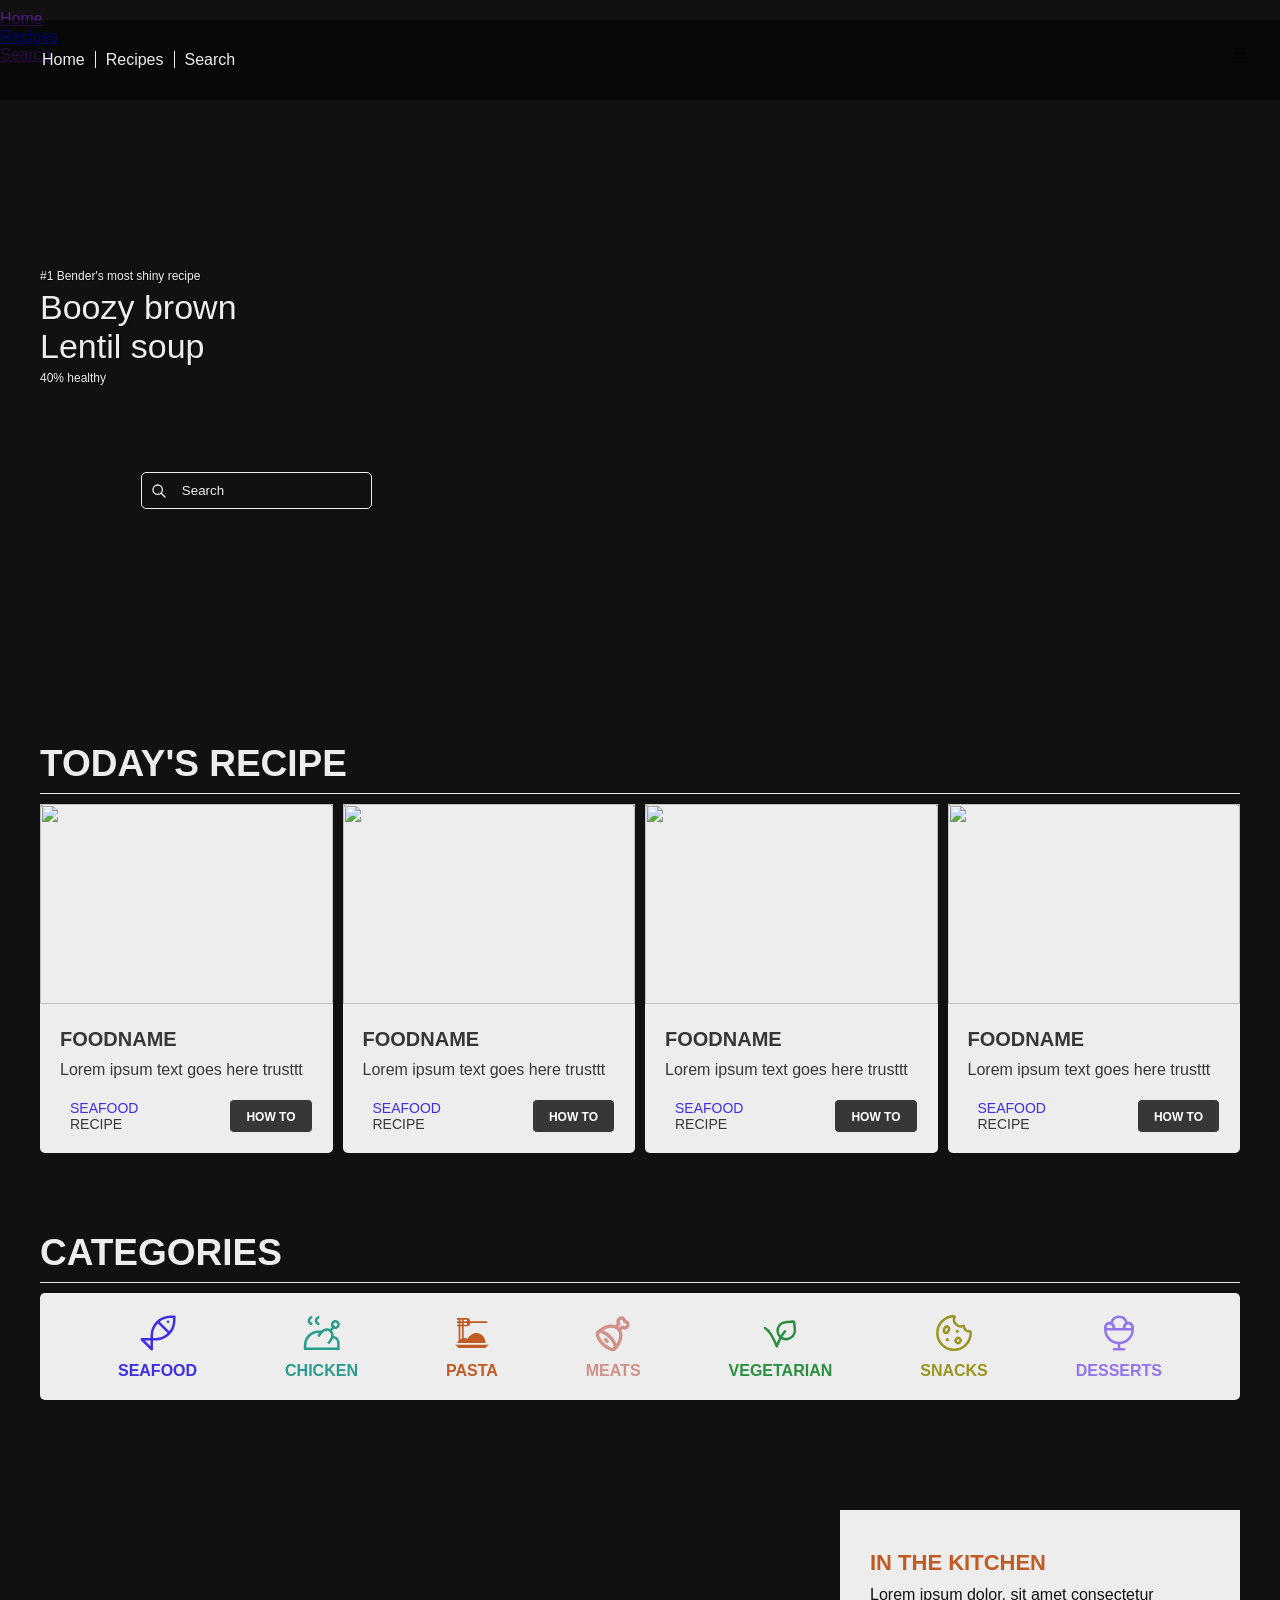
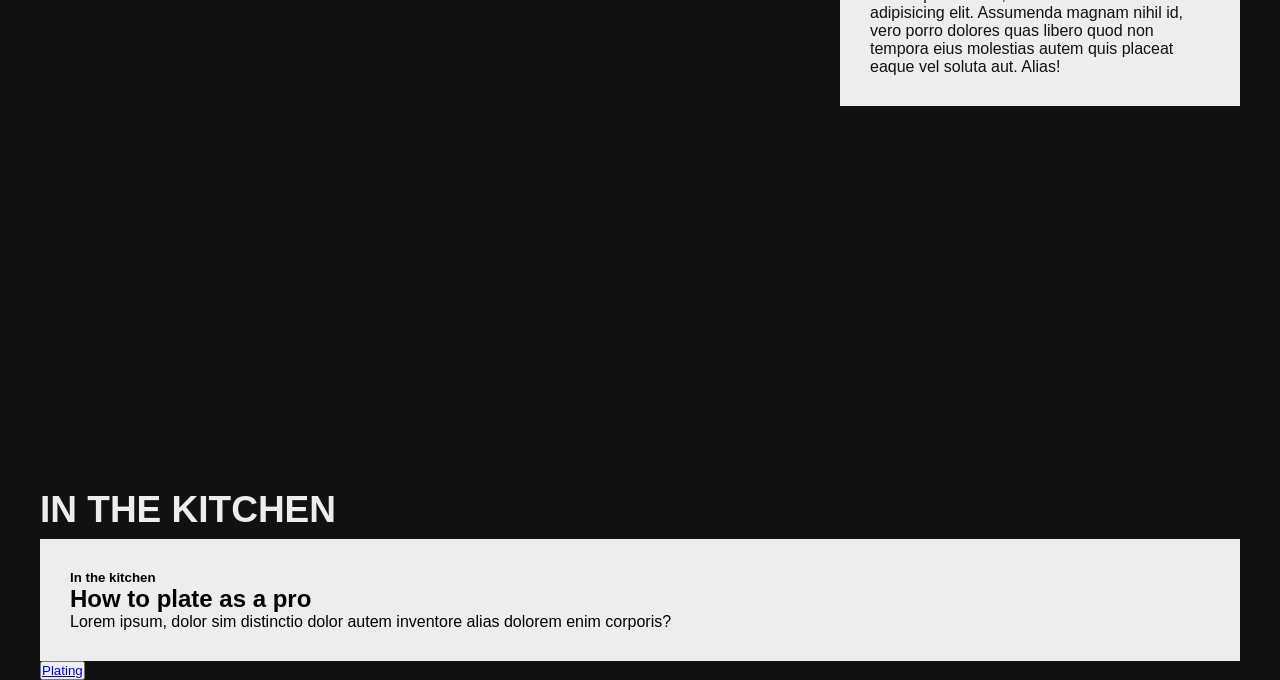
==== index project.html @ d1a4f46a "Initial commit" ====
<!DOCTYPE html>
<html lang="en">

<head>
    <meta charset="UTF-8">
    <meta name="viewport" content="width=device-width, initial-scale=1.0">
    <title>Document</title>
    <link rel="preconnect" href="https://fonts.googleapis.com">
    <link rel="preconnect" href="https://fonts.gstatic.com" crossorigin>
    <link href="https://fonts.googleapis.com/css2?family=Roboto:ital,wght@0,100..900;1,100..900&display=swap"
        rel="stylesheet">
    <link rel="stylesheet" href="css/style.css">
</head>

<body>
    <div class="container">

        <!-- navigation -->
        <nav class="navigation">
            <div class="menu-container">
                <ul>
                    <li><a href="">Home</a></li>
                    <li><a href="recipe-detail.html">Recipes</a></li>
                    <li><a href="">Search</a></li>
                </ul>
            </div>
            <div class="hamburger-menu">
                <span><svg xmlns="http://www.w3.org/2000/svg" width="1em" height="1em" viewBox="0 0 24 24">
	<path d="M0 0h24v24H0z" fill="none" />
	<path fill="none" stroke="currentColor" stroke-linecap="round" stroke-linejoin="round" stroke-width="1.5" d="M3 6.001h18m-18 6h18m-18 6h18" />
</svg>
</span>
                


            </div>
        </nav>
        <div class="mobile-menu"></div>
        <ul>
                    <li><a href="">Home</a></li>
                    <li><a href="recipe-detail.html">Recipes</a></li>
                    <li><a href="">Search</a></li>
                </ul>
        </div>


        <!-- hero -->
        <div class="hero">
            <div class="hero-container">


                <div class="hero-text">
                    <h6>#1 Bender's most shiny recipe</h6>
                    <h4>Boozy brown</h4>
                    <h4>Lentil soup</h4>
                    <h6>40% healthy</h6>
                </div>


                <div class="hero-search">
                    <div class="search-box">
                        <span class="search-icon">
                            <svg xmlns="http://www.w3.org/2000/svg" width="1em" height="1em" viewBox="0 0 24 24">
                                <path d="M0 0h24v24H0z" fill="none" />
                                <path fill="none" stroke="currentColor" stroke-linecap="round" stroke-linejoin="round"
                                    stroke-width="2" d="m15 15l6 6m-11-4a7 7 0 1 1 0-14a7 7 0 0 1 0 14" />
                            </svg>

                        </span>
                        <input type="text" placeholder="Search" class="search-input">
                    </div>

                </div>





            </div>
        </div>



            <!-- todays recipe-->
            <section class="todays_recipes">
                <div class="todays_recipes_headline">Today's Recipe</div>
                <div class="todays_recipes_content">

                    <!--card-block start (copy me)-->
                    <div class="todays_recipes_content_block">
                        <div class="todays_recipes_content_block_image">
                            <img src="http://picsum.photos/300/175" alt="">
                        </div>
                        <div class="todays_recipes_content_block_text">
                            <div class="todays_recipes_content_block_text_top">
                                <h5>FoodName</h5>
                                <p>Lorem ipsum text goes here trusttt</p>
                            </div>
                            <div class="todays_recipes_content_block_text_bottom">
                                <div data-category="seafood" class="todays_recipes_content_block_bottom_area">
                                    <div class="todays_recipes_content_bottom_area_left">
                                        <p data-category="seafood" id="category-seafood">Seafood</p>
                                        <p>Recipe</p>
                                    </div>
                                    <div class="todays_recipes_content_bottom_area_right">
                                        <div class="todays_recipes_content_bottom_area_right_button">
                                            <button>
                                                <a href="#">How to</a>
                                            </button>
                                        </div>
                                    </div>
                                </div>
                            </div>
                        </div>
                    </div>
                    <!--card-block stop (copy me too)-->

                        <!--card-block start (copy me)-->
                    <div class="todays_recipes_content_block">
                        <div class="todays_recipes_content_block_image">
                            <img src="http://picsum.photos/300/175" alt="">
                        </div>
                        <div class="todays_recipes_content_block_text">
                            <div class="todays_recipes_content_block_text_top">
                                <h5>FoodName</h5>
                                <p>Lorem ipsum text goes here trusttt</p>
                            </div>
                            <div class="todays_recipes_content_block_text_bottom">
                                <div data-category="seafood" class="todays_recipes_content_block_bottom_area">
                                    <div class="todays_recipes_content_bottom_area_left">
                                        <p data-category="seafood" id="category-color">Seafood</p>
                                        <p>Recipe</p>
                                    </div>
                                    <div class="todays_recipes_content_bottom_area_right">
                                        <div class="todays_recipes_content_bottom_area_right_button">
                                            <button>
                                                <a href="#">How to</a>
                                            </button>
                                        </div>
                                    </div>
                                </div>
                            </div>
                        </div>
                    </div>
                    <!--card-block stop (copy me too)-->

                        <!--card-block start (copy me)-->
                    <div class="todays_recipes_content_block">
                        <div class="todays_recipes_content_block_image">
                            <img src="http://picsum.photos/300/175" alt="">
                        </div>
                        <div class="todays_recipes_content_block_text">
                            <div class="todays_recipes_content_block_text_top">
                                <h5>FoodName</h5>
                                <p>Lorem ipsum text goes here trusttt</p>
                            </div>
                            <div class="todays_recipes_content_block_text_bottom">
                                <div data-category="seafood" class="todays_recipes_content_block_bottom_area">
                                    <div class="todays_recipes_content_bottom_area_left">
                                        <p data-category="seafood" id="category-color">Seafood</p>
                                        <p>Recipe</p>
                                    </div>
                                    <div class="todays_recipes_content_bottom_area_right">
                                        <div class="todays_recipes_content_bottom_area_right_button">
                                            <button>
                                                <a href="#">How to</a>
                                            </button>
                                        </div>
                                    </div>
                                </div>
                            </div>
                        </div>
                    </div>
                    <!--card-block stop (copy me too)-->

                        <!--card-block start (copy me)-->
                    <div class="todays_recipes_content_block">
                        <div class="todays_recipes_content_block_image">
                            <img src="http://picsum.photos/300/175" alt="">
                        </div>
                        <div class="todays_recipes_content_block_text">
                            <div class="todays_recipes_content_block_text_top">
                                <h5>FoodName</h5>
                                <p>Lorem ipsum text goes here trusttt</p>
                            </div>
                            <div class="todays_recipes_content_block_text_bottom">
                                <div data-category="seafood" class="todays_recipes_content_block_bottom_area">
                                    <div class="todays_recipes_content_bottom_area_left">
                                        <p data-category="seafood" id="category-color">Seafood</p>
                                        <p>Recipe</p>
                                    </div>
                                    <div class="todays_recipes_content_bottom_area_right">
                                        <div class="todays_recipes_content_bottom_area_right_button">
                                            <button>
                                                <a href="#">How to</a>
                                            </button>
                                        </div>
                                    </div>
                                </div>
                            </div>
                        </div>
                    </div>
                    <!--card-block stop (copy me too)-->

                    


                </div>


            </section>


            <!-- categories-->
            <section class="categories">
                <div class="todays_recipes_headline">Categories</div>

                <div class="categories_content">
                    <div class="categories_content_block">
                        <span data-category="seafood" class="iconify">
                            <svg xmlns="http://www.w3.org/2000/svg" width="1em" height="1em" viewBox="0 0 32 32">
	                            <path d="M0 0h32v32H0z" fill="none" />
	                            <circle cx="24" cy="7" r="1" fill="currentColor" />
	                            <path fill="currentColor" d="M26 2a16.02 16.02 0 0 0-16 16v2H3a1 1 0 0 0-.707 1.707l8 8A1 1 0 0 0 12 29v-7h2A16.02 16.02 0 0 0 30 6V2ZM10 26.586L5.414 22H10ZM12 20v-2a13.94 13.94 0 0 1 3.908-9.678l7.77 7.77A13.94 13.94 0 0 1 14 20ZM28 6a13.9 13.9 0 0 1-2.98 8.606L17.395 6.98A13.9 13.9 0 0 1 26 4h2Z" />
                                </svg>
                        </span>
                        <p data-category="seafood">Seafood</p>
                    </div>



                  <div class="categories_content_block">
                        <span data-category="chicken" class="iconify">
                         <svg xmlns="http://www.w3.org/2000/svg" width="1em" height="1em" viewBox="0 0 24 24">
                                <path d="M0 0h24v24H0z" fill="none" />
                            <g fill="none" stroke="currentColor" stroke-width="1.5">
                                <path stroke-linecap="square" d="M18.123 7.08a1.911 1.911 0 1 0 3.8-.408a1.911 1.911 0 1 0-3.8.408" />
                                <path d="M18.154 14.337a3.707 3.707 0 0 1 3.707 3.707v3.347H1.873v-2.087a8 8 0 0 1 8-8h1.957" />
                                <path stroke-linecap="square" d="m10.198 13.496l1.235-1.615c1.392-1.902 3.833-2.482 5.454-1.296c1.62 1.185 1.806 3.688.415 5.59l-1.097 1.558m2.643-9.378l-1.756 2.298" />
                                <path d="M6.161 6.608a2 2 0 1 1 0-4m4.264 4a2 2 0 0 1 0-4" />
                            </g>
                         </svg>
                        </span>
                        <p data-category="chicken">Chicken</p>
                    </div>



                     <div class="categories_content_block">
                        <span data-category="pasta" class="iconify">
                           <svg xmlns="http://www.w3.org/2000/svg" width="1em" height="1em" viewBox="0 0 24 24">
                                <path d="M0 0h24v24H0z" fill="none" />
                                <path fill="currentColor" d="M4 16.5V8H3V7h1V6H3V5h1V4H3V3h6c.5.03.95.24 1.34.63s.61.87.66 1.37h10v1H11c-.05.53-.27 1-.66 1.43S9.5 8.05 9 8H7v7.05c.05 0 .13-.01.24-.05s.2 0 .26 0q.84 0 1.92.42c.41-.92 1.11-1.74 2.11-2.42s2-1 3-1c1.53 0 2.83.53 3.89 1.59S20 15.95 20 17.5v.27c0 .13-.03.2-.03.23H3.14c.13-.5.41-1 .86-1.5m2-1.27V8H5v7.7c.5-.25.81-.4 1-.47M9 7V6H7v1zm0-3H7v1h2zM5 4v1h1V4zm0 2v1h1V6zM2 19h20l-2 2H4z" />
                           </svg>
                        </span>
                        <p data-category="pasta">Pasta</p>
                    </div>



                     <div class="categories_content_block">
                        <span data-category="meats" class="iconify">
                           <svg xmlns="http://www.w3.org/2000/svg" width="1em" height="1em" viewBox="0 0 24 24">
                                <path d="M0 0h24v24H0z" fill="none" />
                                <g fill="none" stroke="currentColor" stroke-linecap="round" stroke-linejoin="round" stroke-width="2">
                                    <path d="m13.62 8.382l1.966-1.967A2 2 0 1 1 19 5a2 2 0 1 1-1.413 3.414l-1.82 1.821m-9.863 8.361c2.733 2.734 5.9 4 7.07 2.829c1.172-1.172-.094-4.338-2.828-7.071c-2.733-2.734-5.9-4-7.07-2.829c-1.172 1.172.094 4.338 2.828 7.071M7.5 16l1 1" />
                                    <path d="M12.975 21.425c3.905-3.906 4.855-9.288 2.121-12.021c-2.733-2.734-8.115-1.784-12.02 2.121" />
                                </g>
                            </svg>
                        </span>
                        <p data-category="meats">Meats</p>
                    </div>


                     <div class="categories_content_block">
                        <span data-category="vegetarian" class="iconify">
                           <svg xmlns="http://www.w3.org/2000/svg" width="1em" height="1em" viewBox="0 0 24 24">
                                <path d="M0 0h24v24H0z" fill="none" />
                                <g fill="none" stroke="currentColor" stroke-linecap="round" stroke-linejoin="round" stroke-width="1.5">
                                    <path d="M15 11.063C12.53 13.65 10.059 20 10.059 20S6.529 11.063 3 9" />
                                    <path d="m20.496 5.577l.426 4.424c.276 2.87-1.875 5.425-4.745 5.702c-2.816.27-5.367-1.788-5.638-4.604a5.12 5.12 0 0 1 4.608-5.59l4.716-.454a.58.58 0 0 1 .633.522" />
                                </g>
                            </svg>
                        </span>
                        <p data-category="vegetarian">Vegetarian</p>
                    </div>


                     <div class="categories_content_block">
                        <span data-category="snacks" class="iconify">
                            <svg xmlns="http://www.w3.org/2000/svg" width="1em" height="1em" viewBox="0 0 24 24">
                                <path d="M0 0h24v24H0z" fill="none" />
                                <g fill="none" stroke="currentColor" stroke-width="1.5">
                                    <path d="M6.249 9.303c-.457 1.035-.267 2.186.424 2.571c.69.385 1.621-.142 2.078-1.177s.267-2.186-.424-2.571c-.69-.385-1.621.142-2.078 1.177Zm6.928 6.569c-.39.752-.113 1.643.617 1.99c.731.347 1.64.018 2.03-.734s.112-1.643-.618-1.99c-.731-.347-1.64-.018-2.03.734Z" />
                                    <path stroke-linejoin="round" d="M12 22C6.477 22 2 17.523 2 12S6.477 2 12 2c.242 0 .387.264.296.487a4 4 0 0 0 5.25 5.203c.203-.085.454.09.454.31a3 3 0 0 0 3.337 2.981c.314-.035.632.165.649.482Q22 11.73 22 12c0 5.523-4.477 10-10 10Z" />
                                    <path stroke-linecap="round" stroke-linejoin="round" d="M14.125 11H14m.25 0a.25.25 0 1 1-.5 0a.25.25 0 0 1 .5 0m-6.125 5H8m.25 0a.25.25 0 1 1-.5 0a.25.25 0 0 1 .5 0" />
                                </g>
                            </svg>
                        </span>
                        <p data-category="snacks">Snacks</p>
                    </div>


                     <div class="categories_content_block">
                        <span data-category="desserts" class="iconify">
                           <svg xmlns="http://www.w3.org/2000/svg" width="1em" height="1em" viewBox="0 0 1024 1024">
                                <path d="M0 0h1024v1024H0z" fill="none" />
                                <path fill="currentColor" d="M128 416v-48a144 144 0 0 1 168.6-141.9a224.1 224.1 0 0 1 430.8 0A144 144 0 0 1 896 368v48a384 384 0 0 1-352 382.7V896h-64v-97.3A384 384 0 0 1 128 416m287.1-32h193.8a144 144 0 0 1 58.9-132.8a160 160 0 0 0-311.6 0A144 144 0 0 1 415.1 384m-72.9 0a72 72 0 1 0-140.5 0zm339.6 0h140.4a72 72 0 1 0-140.5 0zM512 736a320 320 0 0 0 318.4-288H193.6A320 320 0 0 0 512 736M384 896h256a32 32 0 1 1 0 64H384a32 32 0 1 1 0-64" />
                            </svg>
                        </span>
                        <p data-category="desserts">Desserts</p>
                    </div>

                </div>

            </section>


            <!-- image section-->
            <section class="image_section">
                <div class="image_section_controller">
                    <div class="image_section_box">
                        <h4>In the kitchen</h4>
                        <p>Lorem ipsum dolor, sit amet consectetur adipisicing elit. Assumenda magnam nihil id, vero porro dolores quas libero quod non tempora eius molestias autem quis placeat eaque vel soluta aut. Alias!</p>
                    </div>
                </div>

            </section>


            <!-- content area (in da kitchen)-->
            <section class="content-area">
                <div class="todays_recipes_headline">In the kitchen</div>
                <div class="in_the_kitchen_controller">
                   <div class="in_the_kitchen_box">
                        <h5>In the kitchen</h5>
                        <h2>How to plate as a pro</h2>
                        <p>Lorem ipsum, dolor sim distinctio dolor autem inventore alias dolorem enim corporis?</p>
                  </div>  
                    <div class="in_the_kitchen_bottom_button">
                        <button>
                            <a href="#">Plating</a>
                        </button>
                    </div>
                </div>
                 



            </section>


            <!-- footer-->
            <footer class="footer">

            </footer>

        </div>

</body>

</html>
---- css/style.css ----
:root{
    /*dimensions*/
    --width-full: 100%;
    --width-12col: 1200px;

    /*grid settings*/
    --grid-gap:10px;
    --padding-default: 20px;

    /*colors*/
    --background-color-navigation: #00000088;
    --background-color-light: #ededed;
    --background-color-dark-bg: #111111;
    --primary-color: #bf5b23;
    --color-light: #ededed;
    --color-dark: #373737;
    --color-white:#ffffff;

    /*color swatch for categories*/
    --category-seafood: #3e30e2;
    --category-chicken: #299c8e;
    --category-meats: #d09189;
    --category-veg: #298f3f;
    --category-dessert: #9374eb;
    --category-snacks: #9a951e;
    --category-pasta: #bf5b23;

}


/*reset css*/
*{
    padding: 0;
    margin: 0;
    box-sizing: border-box;
}

/*Data categories setup*/

/*color names and icons trustttt*/

/*seafood*/

div[data-category="seafood"]{
    border-left: 1px solid var (--category-seafood);
}

span[data-category="seafood"]{
    color: var(--category-seafood);
}

p[data-category="seafood"]{
    color: var(--category-seafood);
}

/*chicken*/

div[data-category="chicken"]{
    border-left: 1px solid var(--category-chicken);
}

span[data-category="chicken"]{
    color: var(--category-chicken);
}

p[data-category="chicken"]{
    color: var(--category-chicken);
}

/*pasta*/

div[data-category="pasta"]{
    border-left: 1px solid var(--category-pasta);
}

span[data-category="pasta"]{
    color: var(--category-pasta);
}

p[data-category="pasta"]{
    color: var(--category-pasta);
}

/*meat*/

div[data-category="meats"]{
    border-left: 1px solid var(--category-meats);
}

span[data-category="meats"]{
    color: var(--category-meats);
}

p[data-category="meats"]{
    color: var(--category-meats);
}

/*vegetarian*/

div[data-category="vegetarian"]{
    border-left: 1px solid var var(--category-veg);
}

span[data-category="vegetarian"]{
    color: var(--category-veg);
}

p[data-category="vegetarian"]{
    color: var(--category-veg);
}

/*snacks*/

div[data-category="snacks"]{
    border-left: 1px solid var(--category-snacks);
}

span[data-category="snacks"]{
    color: var(--category-snacks);
}

p[data-category="snacks"]{
    color: var(--category-snacks);
}

/*desserts*/

div[data-category="desserts"]{
    border-left: 1px solid var(--category-dessert);
}

span[data-category="desserts"]{
    color: var(--category-dessert);
}

p[data-category="desserts"]{
    color: var(--category-dessert);
}

/*stuff*/

body{
    width:var(--width-full); 
    font-family: 'Robot0' , sans-serif;
    background-color: var(--background-color-dark-bg);
    position: relative;
}

.navigation, .hero, .image-section, .footer{
    width: var(--width-full);
}

.todays_recipes, .categories, .content-area{
    width: var(--width-12col);
    margin: 0 auto 0 auto;
}

.container{
    display: grid;
    grid-template-rows: auto;
    gap: var(--grid-gap);
    width: var(--width-full);
}


.hamburger-menu{}
display:none 


.mobile-menu{}


.navigation{
    width: var(--width-full);
    height: 80px;
    background-color: var(--background-color-navigation);
    padding: 20px;
    display: flex;
    justify-content: center;
    align-items: center;
    z-index: 10;
    position: absolute;
    top: 20px;
    left: 0;
}

.navigation.fixed{
    position: fixed;
    top: 0;
}

.menu-container{
    width: var(--width-12col);
}

.menu-container ul{
    display: flex;
}

.menu-container ul li{
    list-style: none;
}

.menu-container a {
    color: var(--background-color-light);
    text-decoration: none;
    padding: 0 10px;
    border-right: 1px solid var(--background-color-light);
}

.menu-container li:last-child a{
    border-right: none;
}

.menu-container a:hover{
    color: var(--primary-color);
}

.hero{
    display: flex;
    justify-content: center;
    color: var(--background-color-light);
    width: var(--width-full);
    min-height: 600px;
    height: auto;
    margin: 0;
    background-image: url('https://picsum.photos/1920/800');
    background-size: cover;
    background-position: center;
}

.hero-container{
    display: grid;
    grid-template-columns: repeat(12, 1fr);
    grid-template-rows: auto auto auto;
    gap: var(--grid-gap);
    width: var(--width-12col);
}

.hero-text{
    grid-column: 1 / span 4;
    grid-row: 1;
    margin-top: 200px;
    color: var(--background-color-light);
}

.hero-text h4{
    font-size: 34px;
    font-weight: 400;
    text-shadow: 1px 1px 1px #00000088;
}

.hero-text h6{
    font-size: 12px;
    font-weight: 400;
    margin: 5px 0;
    text-shadow: 1px 1px 1px #00000088;
}

.hero-search{
    grid-column: 2 / span 3;
    grid-row: 2;
}

.search-box{
    display: flex;
    align-items: center;
    position: relative;
}

.search-input{
    background-color: transparent;
    border-radius: 5px;
    border: 1px solid var(--background-color-light);
    outline: none;
    color: var(--background-color-light);
    padding: 10px 20px 10px 40px;
}

.search-input::placeholder{
    color: var(--background-color-light);
}

.search-icon{
    position: absolute;
    left: 10px;
    display: flex;
    align-items: center;
    color: var(--background-color-light);
}

/*Todays recipe start*/
.todays_recipes{
    height: fit-content;
    width: var(--width-12col);
    display: grid;
    grid-template-columns: 1fr;
    grid-template-rows: 130px auto;
    gap: var(--grid-gap);
}

.todays_recipes_content_block_image img{
    height: 200px;
    width: 100%;
    background-size: cover;
    background-position: center;
}

.todays_recipes_headline{
    font-size: 37px;
    color: var(--background-color-light);
    height: 60px;
    font-weight: 700;
    margin-top: 70px;
    display: flex;
    justify-content: flex-start;
    align-items: center;
    border-bottom: 1px solid var(--background-color-light);
    text-transform: uppercase;
}

.todays_recipes_content{
    display: grid;
    grid-template-columns: repeat(4, 1fr);
    gap: var(--grid-gap);
    height: fit-content;
    width: var(--width-12col);
}

.todays_recipes_content_block{
    background-color: var(--background-color-light);
    position: relative;
    display: flex;
    flex-direction: column;
    border-radius: 5px;
}

.todays_recipes_content_block_text{
    padding: 20px;
    color: var(--color-dark);
    display: flex;
    flex-direction: column;
    justify-content: space-between;
    flex: 1;
}

.todays_recipes_content_block_text h5{
    font-size: 20px;
    font-weight: 700;
    margin-bottom: 10px;
    text-transform: uppercase;
}

.todays_recipes_content_block_text p{
    font-size: 16px;
}

.todays_recipes_content_block_bottom_area{
    display: flex;
    justify-content: space-between;
    align-items: center;
    margin-top: 20px;
}

.todays_recipes_content_bottom_area_left{
    display: flex;
    flex-direction: column;
    justify-content: space-between;
    padding: 0 0 0 10px;
}

.todays_recipes_content_bottom_area_left p{
    font-size: 14px;
    font-weight: 400;
    text-transform: uppercase;
}

.todays_recipes_content_bottom_area_right button{
    background-color: var(--color-dark);
    border: 1px solid var(--color-light);
    font-size: 14px;
    font-weight: 700;
    /*jk with the cursor, -> cursor: pointer;*/
    cursor: url([data-uri]) 25 1, pointer !important;
    padding: 8px 16px;
    border-radius: 5px;

}

.todays_recipes_content_bottom_area_right button a{
    color: var(--color-white);
    text-decoration: none;
    text-transform: uppercase;
    font-size: 12px;
    transition: 0.3s;
}

.todays_recipes_content_bottom_area_right button a:hover{
    color: var(--primary-color);
}  

/*categories start section start*/

.categories{
    width: var(--width-12col);
}

.categories_content {
    background-color: var(--background-color-light);
    /*add gradient?*/
    border-radius: 5px;
    margin: 10px auto;
    padding: 20px 0;
    display: flex;
    justify-content: space-evenly;
    gap: var(--grid-gap);
}

.categories_content_block {
    display: flex;
    justify-content: center;
    align-items: center;
    flex-direction: column;
    font-size: 16px;
    font-weight: 700;
    text-transform: uppercase;
}

.categories_content_block svg{
    font-size: 40px;

}

.categories_content_block p{
    padding-top: 5px;
}

.image_section{
    height: 600px;
    width: var(--width-full);
    display: flex;
    justify-content: center;
    background-image: url("https://picsum.photos/1920/400");
    background-size: cover;
    background-position: center;
    clip-path: polygon(0 0, 100% 15%, 100% 100%, 0% 100%);
}

.image_section_controller{
    width: var(--width-12col);
    display: grid;
    grid-template-columns: repeat(12, 1fr);
    grid-template-rows: 100px auto 50px;
}

.image_section_box{
    grid-row: 2;
    background-color: var(--background-color-light);
    height: fit-content;
    padding: 30px;
    grid-column: 9 / span 4;
}

.image_section_box h4{
    color: var(--primary-color);
    font-size: 22px;
    text-transform: uppercase;
    font-weight: 700;
    padding: 10px 0;
}

.image_section_box p{
    font-size: 16px;
    color: var(--background-color-dark-bg);
}

.in_the_kitchen_box{
    background-color: var(--background-color-light);
    padding: 30px;
    grid-column: 1 / span 6;
    
}

@media (width <= 768px) {
    :root{
        --width-12col: 100%;
      
    }
      
 
    body{
        background-color: red;
    }
    .todays_recipes_content {
        grid-template-columns: repeat(1, 1fr);
        margin: 0 auto;
        width: calc(100% - 20px);

    }

    .categories_content{
        flex-wrap: wrap;
        justify-content: flex-start;
    }

    .categories_content_block{
        width: 30%;

    }

    .image_section{
        display: none;
    }

}
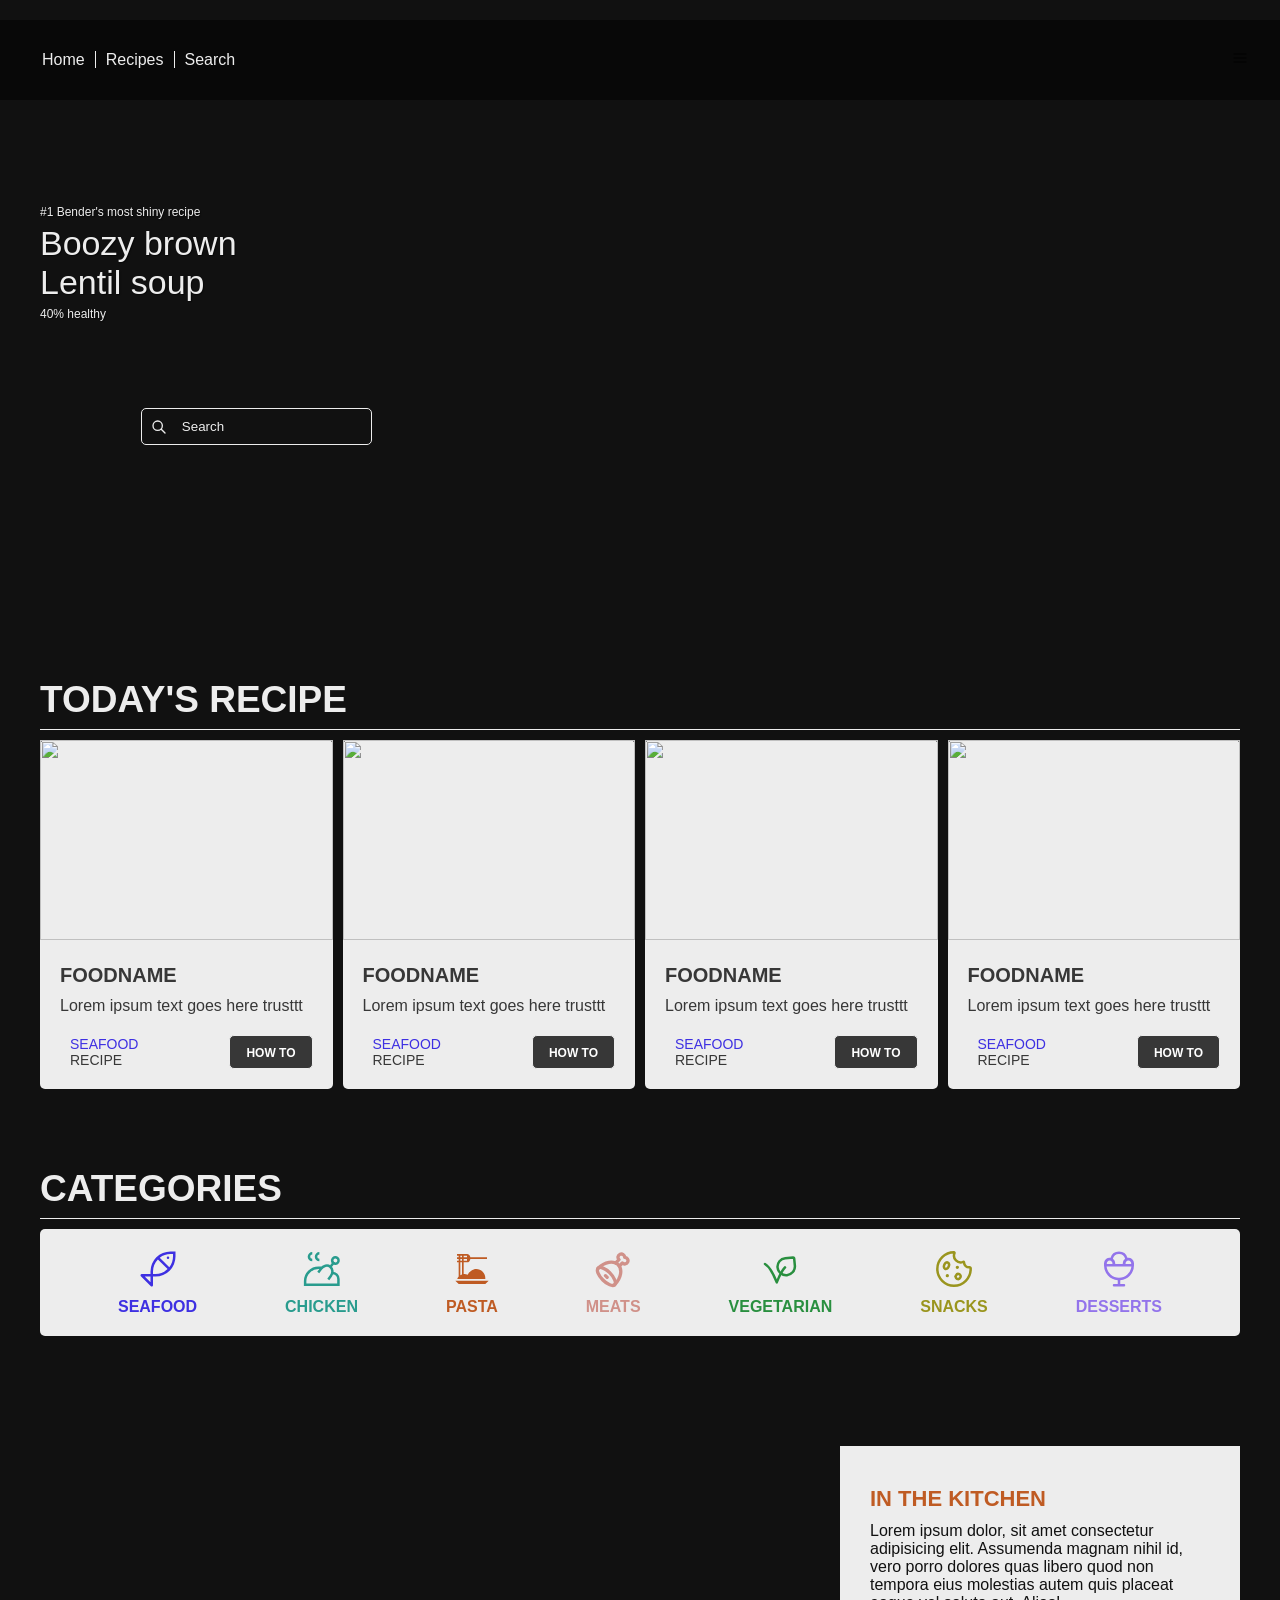
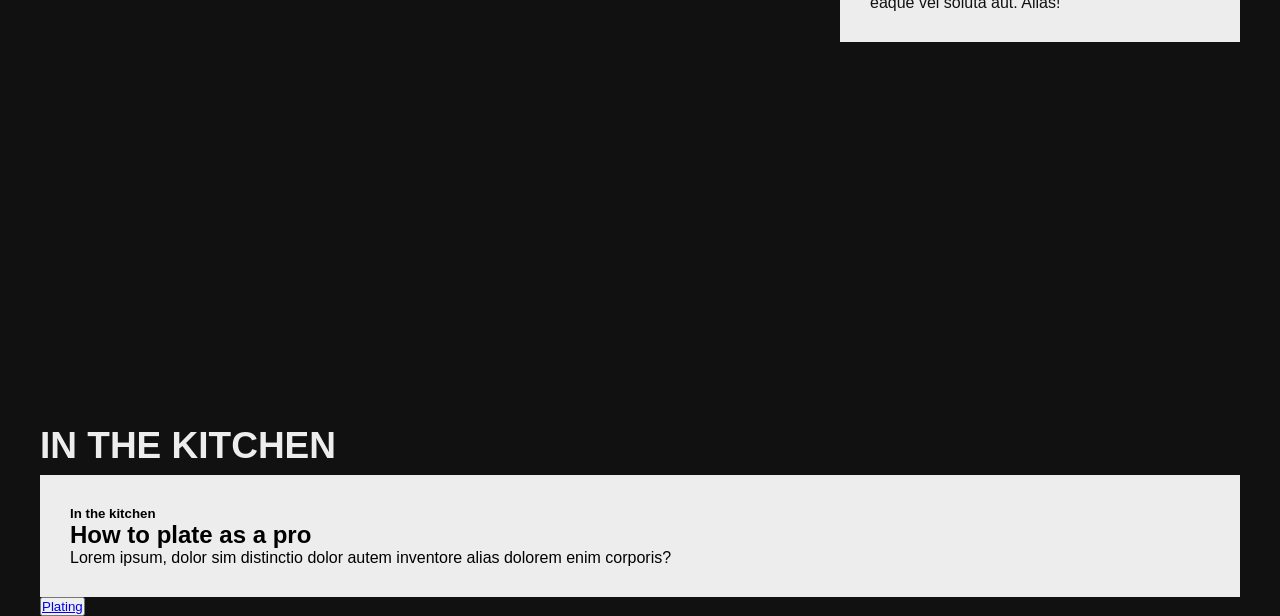
==== commit 1445838c: "hj" ====
--- a/index project.html
+++ b/index project.html
@@ -21,7 +21,7 @@
                 <ul>
                     <li><a href="">Home</a></li>
                     <li><a href="recipe-detail.html">Recipes</a></li>
-                    <li><a href="">Search</a></li>
+                    <li><a href="search.html">Search</a></li>
                 </ul>
             </div>
             <div class="hamburger-menu">
@@ -36,11 +36,7 @@
             </div>
         </nav>
         <div class="mobile-menu"></div>
-        <ul>
-                    <li><a href="">Home</a></li>
-                    <li><a href="recipe-detail.html">Recipes</a></li>
-                    <li><a href="">Search</a></li>
-                </ul>
+    
         </div>
 
 
